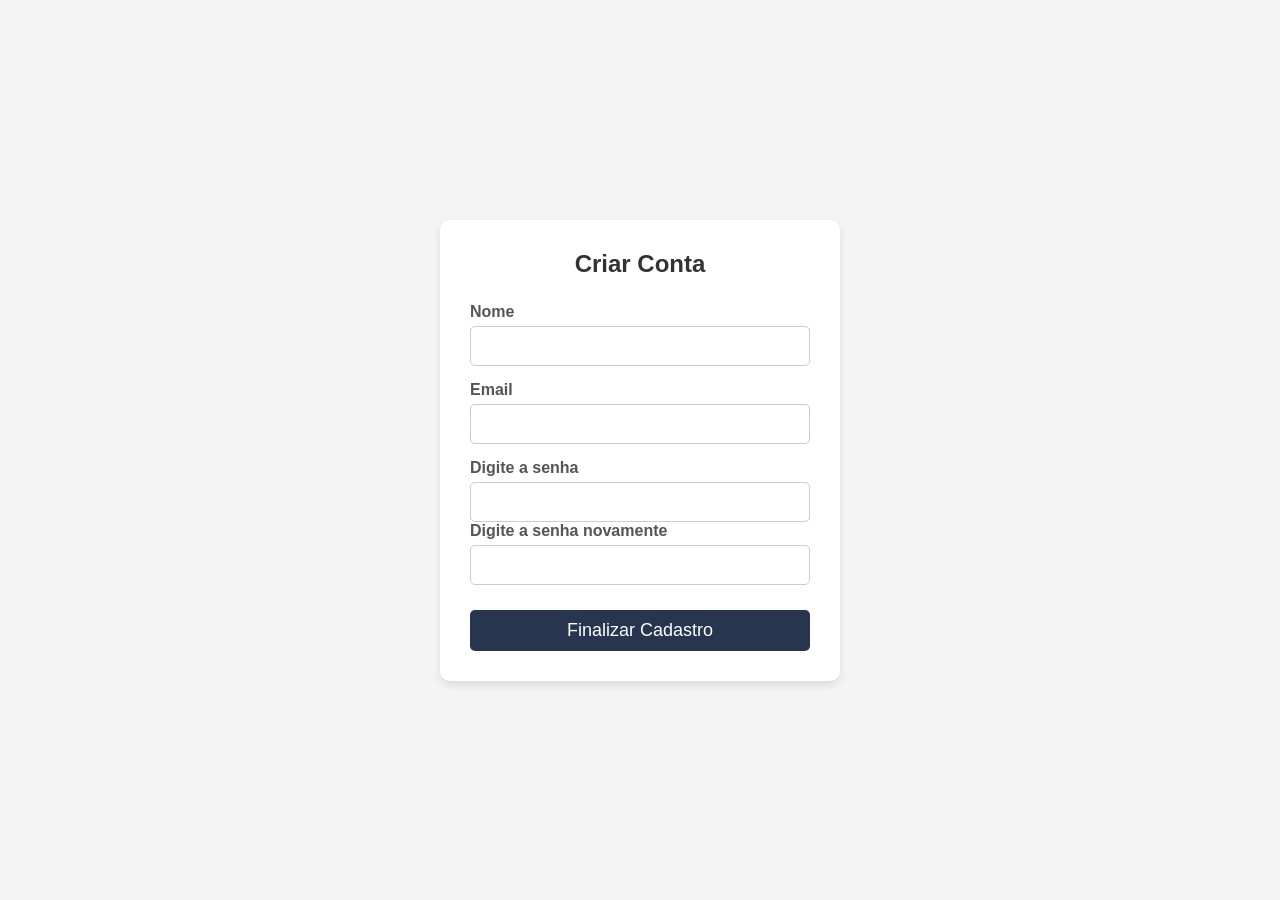
==== pages/cadastro.html @ 6d374fbc "Primeiro envio" ====
<!DOCTYPE html>
<html lang="pt-BR">
<head>
    <meta charset="UTF-8">
    <meta name="viewport" content="width=device-width, initial-scale=1.0">
    <title>Cadastro</title>
    <link rel="stylesheet" href="../assets/css/style.css">
</head>
<body>
    <div class="login-container">
        <form class="login-form">
            <h2>Criar Conta</h2>

            <div class="entrada-dados">
                <label for="nome">Nome</label>
                <input type="text" id="nome" name="nome" required>
            </div>

            <div class="entrada-dados">
                <label for="email">Email</label>
                <input type="email" id="email" name="email" required>
            </div>

            <div class="entrada-dados">
                <label for="senha">Digite a senha</label>
                <input type="password" id="senha1" name="senha1" required> 
                
                <label for="senha">Digite a senha novamente</label>
                <input type="password" id="senha2" name="senha2" required>
            </div>

            <button type="submit" class="botao-login">Finalizar Cadastro</button>
        </form>

    </div>
    <script src="../assets/js/script.js"></script>
</body>
---- assets/css/style.css ----
* {
    margin: 0;
    padding: 0;
    box-sizing: border-box;
    font-family: Arial, sans-serif;
}

body {
    background-color: #f4f4f4;
    display: flex;
    justify-content: center;
    align-items: center;
    min-height: 100vh; 
}

.login-container {
    background-color: #fff;
    padding: 30px;
    border-radius: 10px;
    box-shadow: 0 4px 8px rgba(0, 0, 0, 0.1);
    width: 100%;
    max-width: 400px;
}

.login-form h2 {
    text-align: center;
    margin-bottom: 25px;
    color: #333;
}

.entrada-dados {
    margin-bottom: 15px;
}

.entrada-dados label {
    display: block;
    margin-bottom: 5px;
    font-weight: bold;
    color: #555;
}

.entrada-dados input[type="text"],
.entrada-dados input[type="email"],
.entrada-dados input[type="password"] {
    width: 100%;
    padding: 10px;
    border: 1px solid #ccc;
    border-radius: 5px;
    font-size: 16px;
}

.botao-login {
    width: 100%;
    padding: 10px;
    background-color: #27354f;
    color: white;
    border: none;
    border-radius: 5px;
    font-size: 18px;
    cursor: pointer;
    transition: background-color 0.3s ease;
    margin-top: 10px;
}

.botao-login:hover {
    background-color: #27354f;
}

.esqueceu-senha {
    text-align: center;
    margin-top: 15px;
}

.esqueceu-senha a {
    color: #007bff;
    text-decoration: none;
}

.esqueceu-senha a:hover {
    text-decoration: underline;
}

/* Responsividade */
@media (max-width: 500px) {
    .login-container {
        margin: 20px;
        padding: 20px;
    }
}

:root {
    --sidebar-width: 250px;
    --primary-color: #315277;
    --hover-color: #1a5bb0; 
    --active-color: #2b70d4; 
    --text-color: #ddeeff; 
    --text-color-dark: #666; 
    --border-color: rgba(255, 255, 255, 0.1);
    --bg-light: #f4f4f4; 
    --bg-card: #fff; 
    --text-primary: #333; 
    
    /* Cores de status */
    --green-success: #28a745;
    --red-danger: #dc3545;
    --yellow-warning: #ffc107;
    --blue-info: #17a2b8;
    --orange-card: #f7924d;
    --blue-card: #4a8ff5;
    --green-card: #38b46a;
}

    /* layout principal*/
* {
    margin: 0;
    padding: 0;
    box-sizing: border-box;
    font-family: 'Inter', Arial, sans-serif;
}

body {
    margin: 0;
    padding: 0;
    background-color: var(--bg-light);
    color: var(--text-primary);
    transition: background-color 0.3s, color 0.3s;
}

.layout-principal {
    display: flex;
    min-height: 100vh;
}

.conteudo-principal {
    flex-grow: 1;
    padding: 30px 50px;
}

.conteudo-principal h1 {
    font-size: 2em;
    color: var(--text-primary);
    margin-bottom: 25px;
    font-weight: normal;
    padding-bottom: 5px;
    border-bottom: 1px solid #ddd;
}

    /*menu lateral*/
.menu-lateral {
    position: fixed;
    top: 0;
    left: 0;
    width: var(--sidebar-width);
    flex-shrink: 0;
    height: 100vh;
    background-color: var(--primary-color);
    color: var(--text-color);
    padding: 20px 0;
    display: flex;
    flex-direction: column;
    transition: background-color 0.3s;
}

.logotipo { padding: 0 20px 20px 20px; border-bottom: 1px solid var(--border-color); margin-bottom: 20px; }
.logo-texto { font-size: 1.5em; font-weight: bold; }

    /*perfil*/
.perfil-usuario { display: flex; align-items: center; padding: 10px 20px; margin-bottom: 20px; border-bottom: 1px solid var(--border-color); padding-bottom: 20px; }
.foto-perfil { width: 40px; height: 40px; border-radius: 50%; object-fit: cover; margin-right: 10px; border: 2px solid var(--active-color); }
.info-usuario { display: flex; flex-direction: column; flex-grow: 1; overflow: hidden; }
.nome-usuario { font-size: 0.9em; font-weight: bold; white-space: nowrap; overflow: hidden; text-overflow: ellipsis; }
.cargo-usuario { font-size: 0.7em; color: #99bbff; }
.config-btn { background: none; border: none; color: var(--text-color); font-size: 1.1em; cursor: pointer; margin-left: 10px; padding: 5px; transition: color 0.2s; }
.config-btn:hover { color: #fff; }

    /*Navegação*/
.nav-menu ul { list-style: none; padding: 0; }
.nav-item { margin-bottom: 5px; }
.nav-item a { display: flex; align-items: center; padding: 12px 20px; text-decoration: none; color: var(--text-color); font-size: 1em; transition: background-color 0.2s, color 0.2s; }
.nav-item a i { margin-right: 10px; width: 20px; text-align: center; }
.nav-item a:hover { background-color: var(--hover-color); color: #fff; }

    /*classes item ativo*/
.nav-item.ativo a,
.nav-item.ativo-ponto a,
.nav-item.ativo-meuponto a,
.nav-item.ativo-relatorio a,
.nav-item.ativo-config a { 
    background-color: var(--active-color);
    color: #fff;
    border-left: 5px solid white;
    padding-left: 15px;
}

.nav-item.logout { margin-top: auto; border-top: 1px solid var(--border-color); padding-top: 10px; }
.nav-item.logout a { color: #ff9999; }
.nav-item.logout a:hover { background-color: var(--hover-color); color: #fff; }


    /*cards dashboard*/
.dashboard-cards {
    display: flex;
    justify-content: center;
    gap: 30px;
    margin-bottom: 30px;
    flex-wrap: wrap; 
    max-width: 900px; 
    margin-left: auto;
    margin-right: auto;
}

.card-link {
    text-decoration: none;
    color: inherit;
    flex-grow: 1;
    flex-basis: 250px;
    max-width: 300px;
    display: flex; 
}

.card {
    flex-grow: 1;
    display: flex;
    flex-direction: column;
    align-items: center;
    justify-content: center;
    min-height: 180px;
    border-radius: 12px;
    color: white;
    cursor: pointer;
    box-shadow: 0 4px 8px rgba(0, 0, 0, 0.1);
    transition: transform 0.2s, box-shadow 0.2s;
    text-align: center;
    padding: 25px;
    width: 100%; 
}

.card:hover {
    transform: translateY(-5px);
    box-shadow: 0 8px 16px rgba(0, 0, 0, 0.2);
}

.card-icon {
    font-size: 3.5em;
    margin-bottom: 15px;
}

.titulo-card {
    font-size: 1.2em;
    font-weight: bold;
}

.card.verde { background-color: var(--green-card); }
.card.azul { background-color: var(--blue-card); }
.card.laranja { background-color: var(--orange-card); }


    /*bater ponto*/
.ponto-card {
    background-color: var(--bg-card);
    padding: 40px;
    border-radius: 15px;
    box-shadow: 0 5px 15px rgba(0, 0, 0, 0.1);
    width: 100%;
    max-width: 450px;
    margin-top: 40px;
}

.horario-atual {
    font-size: 3.5em;
    font-weight: bold;
    color: var(--primary-color);
    margin-bottom: 5px;
}

.tempo-container {
    text-align: center;
    margin-bottom: 25px;
}

.matricula {
    font-size: 0.8em;
    color: #999;
    margin-top: 20px;
}

.data-atual {
    font-size: 1em;
    color: var(--text-color-dark);
    margin-bottom: 25px;
}

#botaoPonto {
    width: 150px;
    height: 150px;
    border-radius: 50%;
    background-color: var(--green-card);
    color: white;
    border: none;
    font-size: 1.1em;
    font-weight: bold;
    cursor: pointer;
    transition: all 0.2s ease;
    box-shadow: 0 4px 8px rgba(0, 0, 0, 0.2);
    margin-left: 45px;
}

#botaoPonto:hover { background-color: #2b9157; transform: scale(1.05); }
#botaoPonto:active { transform: scale(0.95); box-shadow: 0 2px 4px rgba(0, 0, 0, 0.2); }

.status-atual {
    margin-top: 30px;
    padding: 15px;
    border-radius: 8px;
    background-color: #f0f8ff;
    border: 1px solid #cceeff;
    font-weight: bold;
}

.ultimo-ponto {
    font-size: 0.9em;
    color: var(--text-color-dark);
    margin-top: 15px;
}
.status-work { border-left: 5px solid var(--green-card); color: var(--green-card); }
.status-break { border-left: 5px solid var(--orange-card); color: var(--orange-card); }

    /*meu ponto cards*/
.saldo-cards {
    display: flex;
    gap: 20px;
    margin-bottom: 30px;
    flex-wrap: wrap;
}

.info-card {
    flex-grow: 1;
    flex-basis: 200px;
    background-color: var(--bg-card);
    padding: 20px;
    border-radius: 8px;
    box-shadow: 0 2px 4px rgba(0, 0, 0, 0.05);
}

.info-card .titulo { font-size: 0.9em; color: #777; margin-bottom: 5px; }
.info-card .saldo { font-size: 1.8em; font-weight: bold; }

.positivo .saldo { color: var(--green-success); }
.negativo .saldo { color: var(--red-danger); }
.neutro .saldo { color: var(--blue-info); }

    /*tabela e buscar*/
.cabecalho-tabela {
    overflow-x: auto;
    width: 100%;
}

.secao-filtros {
    display: flex;
    gap: 20px;
    margin-bottom: 30px;
    background-color: var(--bg-card);
    padding: 20px;
    border-radius: 8px;
    box-shadow: 0 2px 4px rgba(0, 0, 0, 0.05);
}

.grupo-filtro {
    display: flex;
    flex-direction: column;
    flex-grow: 1;
}

.secao-filtros label {
    font-weight: bold;
    color: var(--text-color-dark);
    margin-bottom: 5px;
    font-size: 0.9em;
}

.secao-filtros select {
    padding: 10px;
    border: 1px solid #ccc; 
    border-radius: 5px;
    background-color: var(--bg-card);
    color: var(--text-primary);   
}

.buscar-btn {
    background-color: var(--primary-color);
    color: white;
    padding: 10px 15px;
    border: none;
    border-radius: 5px;
    cursor: pointer;
    font-weight: bold;
    margin-top: 20px;
    transition: background-color 0.2s;
}

.buscar-btn:hover {
    background-color: var(--hover-color);
}

.titulo-tabela { display: flex; justify-content: space-between; align-items: center; margin-bottom: 15px; }
.filtro-periodo { padding: 8px; border-radius: 4px; border: 1px solid #ccc; }
.ajuste-btn { background-color: var(--active-color); color: white; padding: 10px 15px; border: none; border-radius: 5px; cursor: pointer; transition: background-color 0.2s; font-weight: bold; }
.ajuste -btn:hover { background-color: #1a5bb0; }

.secao-registro-ponto { margin-top: 30px; }
.secao-registro-ponto h2 { color: var(--text-primary); margin-bottom: 15px; font-size: 1.5em; font-weight: 500; }

.tabela-ponto { width: 100%; border-collapse: collapse; background-color: var(--bg-card); border-radius: 8px; overflow: hidden; box-shadow: 0 2px 4px rgba(0, 0, 0, 0.05); }
.tabela-ponto th, .tabela-ponto td { padding: 12px 15px; text-align: center; border-bottom: 1px solid #eee; font-size: 0.9em; }
.tabela-ponto thead th { background-color: #f8f9fa; color: #555; font-weight: bold; text-transform: uppercase; }

.status-cell { font-weight: bold; }
.present-status { color: var(--green-success); }
.falta-status { color: var(--red-danger); background-color: #fff0f0; }

    /*informações do Colaborador*/
.colaborador-info-card {
    background-color: var(--bg-card);
    border-radius: 8px;
    padding: 20px 30px;
    margin-bottom: 30px;
    box-shadow: 0 2px 4px rgba(0, 0, 0, 0.05);
    display: flex;
    gap: 40px;
    align-items: center;
    border-left: 5px solid var(--orange-card);
}

.info-grupo { display: flex; flex-direction: column; }
.info-nome-colaborador { font-size: 0.9em; color: var(--text-color-dark); margin-bottom: 3px; }
.info-valor { font-size: 1.2em; font-weight: bold; color: var(--text-primary); }

    /*configurações*/
.config-area { display: flex; flex-direction: column; gap: 30px; max-width: 800px; }
.config-card { background-color: var(--bg-card); padding: 30px; border-radius: 10px; box-shadow: 0 2px 4px rgba(0, 0, 0, 0.05); transition: background-color 0.3s; }
.config-card h2 { color: var(--primary-color); border-bottom: 1px solid #eee; padding-bottom: 10px; margin-bottom: 20px; font-size: 1.4em; }

.form-grupo { margin-bottom: 15px; }
.form-grupo label { display: block; font-weight: bold; color: var(--text-color-dark); margin-bottom: 5px; font-size: 0.9em; }
.form-grupo input[type="text"], .form-grupo input[type="email"], .form-grupo select { 
    width: 100%; padding: 10px; border: 1px solid #ccc; border-radius: 5px; background-color: var(--bg-card); color: var(--text-primary); transition: background-color 0.3s, border-color 0.3s; 
}

.salvar-btn { background-color: var(--active-color); color: white; padding: 10px 20px; border: none; border-radius: 5px; cursor: pointer; font-weight: bold; transition: background-color 0.2s; margin-top: 10px; }
.salvar-btn:hover { background-color: var(--hover-color); }

    /*modal de saida*/
.modal {
    display: none; 
    position: fixed;
    z-index: 1000;
    left: 0;
    top: 0;
    width: 100%;
    height: 100%;
    overflow: auto;
    background-color: rgba(0, 0, 0, 0.6);
}

    /*modal de ajuste*/
.conteudo-modal {
    background-color: var(--bg-card);
    padding: 30px;
    border-radius: 10px;
    width: 90%; 
    max-width: 600px;
    box-shadow: 0 5px 15px rgba(0, 0, 0, 0.3);
    position: relative;
    animation: fadeIn 0.3s; 
}

    /*modal de confirmação de saida*/
.modal-content-confirm {
    background-color: var(--bg-card);
    padding: 30px;
    border-radius: 10px;
    width: 90%; 
    max-width: 400px;
    box-shadow: 0 5px 15px rgba(0, 0, 0, 0.5);
    animation: fadeIn 0.3s;
    text-align: center;
}

.modal-content-confirm h3 { color: var(--red-danger); margin-bottom: 15px; font-size: 1.5em; }
.modal-content-confirm p { margin-bottom: 25px; color: var(--text-primary); }

.modal-actions button { padding: 10px 20px; border: none; border-radius: 5px; cursor: pointer; font-weight: bold; margin: 0 10px; transition: opacity 0.2s; }
.modal-actions .btn-cancel { background-color: #ccc; color: #333; }
.modal-actions .btn-confirm { background-color: var(--red-danger); color: white; }
.modal-actions button:hover { opacity: 0.8; }

.fechar-btn { color: #aaa; float: right; font-size: 28px; font-weight: bold; cursor: pointer; }
.fechar-btn:hover, .fechar-btn:focus { color: #333; text-decoration: none; }


    /*formulario de ajuste*/
.conteudo-modal h3 { color: var(--primary-color); margin-bottom: 20px; border-bottom: 2px solid #eee; padding-bottom: 10px; font-size: 1.4em; }
.form-grupo { margin-bottom: 15px; }
.form-grupo label { display: block; font-weight: 500; color: #555; margin-bottom: 5px; }
.form-grupo input[type="date"], .form-grupo input[type="time"], .form-grupo textarea, .form-grupo select { width: 100%; padding: 10px; border: 1px solid #ccc; border-radius: 4px; font-size: 1em; }
.enviar-modal-btn { background-color: var(--green-success); color: white; padding: 10px 15px; border: none; border-radius: 5px; cursor: pointer; margin-top: 15px; width: 100%; font-weight: bold; }


    /*responsividade*/
@media (max-width: 900px) {
    .conteudo-principal {
        padding: 20px;
    }
    .dashboard-cards {
        flex-direction: column;
    }
    .saldo-cards {
        flex-direction: column;
    }
    .titulo-tabela {
        flex-direction: column;
        align-items: stretch;
    }
    .titulo-tabela select, .titulo-tabela button {
        margin-top: 10px;
    }
    .employee-info-card {
        flex-direction: column;
        align-items: flex-start;
        gap: 10px;
    }
    
    /* Rolar tabelas em telas menores */
    .secao-registro-ponto {
        overflow-x: auto;
    }
    .tabela-ponto {
        min-width: 800px;
    }
}

@media (max-width: 600px) {
    .config-area {
        max-width: 100%;
    }
}
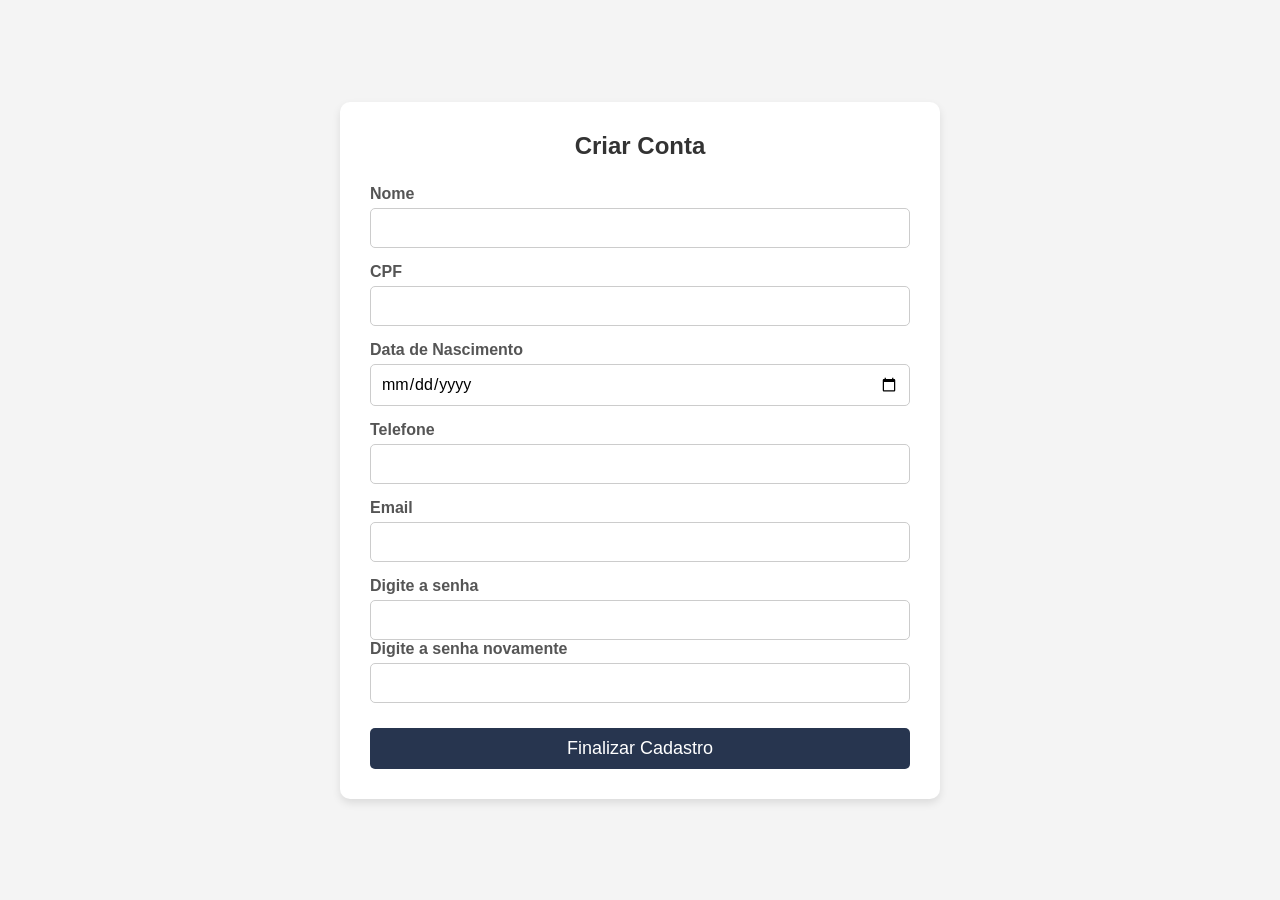
==== commit efa1c7c3: "commit atualização" ====
--- a/pages/cadastro.html
+++ b/pages/cadastro.html
@@ -8,12 +8,27 @@
 </head>
 <body>
     <div class="login-container">
-        <form class="login-form">
+        <form class="login-form" action="../includes/cadastrar.php" method="POST">
             <h2>Criar Conta</h2>
 
             <div class="entrada-dados">
                 <label for="nome">Nome</label>
                 <input type="text" id="nome" name="nome" required>
+            </div>
+
+            <div class="entrada-dados">
+                <label for="cpf">CPF</label>
+                <input type="text" id="cpf" name="cpf" required>
+            </div>
+
+            <div class="entrada-dados">
+                <label for="nascimento">Data de Nascimento</label>
+                <input type="date" id="nascimento" name="nascimento" required>
+            </div>
+
+            <div class="entrada-dados">
+                <label for="telefone">Telefone</label>
+                <input type="text" id="telefone" name="telefone" required>
             </div>
 
             <div class="entrada-dados">
--- a/assets/css/style.css
+++ b/assets/css/style.css
@@ -19,7 +19,7 @@
     border-radius: 10px;
     box-shadow: 0 4px 8px rgba(0, 0, 0, 0.1);
     width: 100%;
-    max-width: 400px;
+    max-width: 600px;
 }
 
 .login-form h2 {
@@ -41,7 +41,8 @@
 
 .entrada-dados input[type="text"],
 .entrada-dados input[type="email"],
-.entrada-dados input[type="password"] {
+.entrada-dados input[type="password"],
+.entrada-dados input[type="date"] {
     width: 100%;
     padding: 10px;
     border: 1px solid #ccc;
@@ -254,77 +255,6 @@
 .card.azul { background-color: var(--blue-card); }
 .card.laranja { background-color: var(--orange-card); }
 
-
-    /*bater ponto*/
-.ponto-card {
-    background-color: var(--bg-card);
-    padding: 40px;
-    border-radius: 15px;
-    box-shadow: 0 5px 15px rgba(0, 0, 0, 0.1);
-    width: 100%;
-    max-width: 450px;
-    margin-top: 40px;
-}
-
-.horario-atual {
-    font-size: 3.5em;
-    font-weight: bold;
-    color: var(--primary-color);
-    margin-bottom: 5px;
-}
-
-.tempo-container {
-    text-align: center;
-    margin-bottom: 25px;
-}
-
-.matricula {
-    font-size: 0.8em;
-    color: #999;
-    margin-top: 20px;
-}
-
-.data-atual {
-    font-size: 1em;
-    color: var(--text-color-dark);
-    margin-bottom: 25px;
-}
-
-#botaoPonto {
-    width: 150px;
-    height: 150px;
-    border-radius: 50%;
-    background-color: var(--green-card);
-    color: white;
-    border: none;
-    font-size: 1.1em;
-    font-weight: bold;
-    cursor: pointer;
-    transition: all 0.2s ease;
-    box-shadow: 0 4px 8px rgba(0, 0, 0, 0.2);
-    margin-left: 45px;
-}
-
-#botaoPonto:hover { background-color: #2b9157; transform: scale(1.05); }
-#botaoPonto:active { transform: scale(0.95); box-shadow: 0 2px 4px rgba(0, 0, 0, 0.2); }
-
-.status-atual {
-    margin-top: 30px;
-    padding: 15px;
-    border-radius: 8px;
-    background-color: #f0f8ff;
-    border: 1px solid #cceeff;
-    font-weight: bold;
-}
-
-.ultimo-ponto {
-    font-size: 0.9em;
-    color: var(--text-color-dark);
-    margin-top: 15px;
-}
-.status-work { border-left: 5px solid var(--green-card); color: var(--green-card); }
-.status-break { border-left: 5px solid var(--orange-card); color: var(--orange-card); }
-
     /*meu ponto cards*/
 .saldo-cards {
     display: flex;
